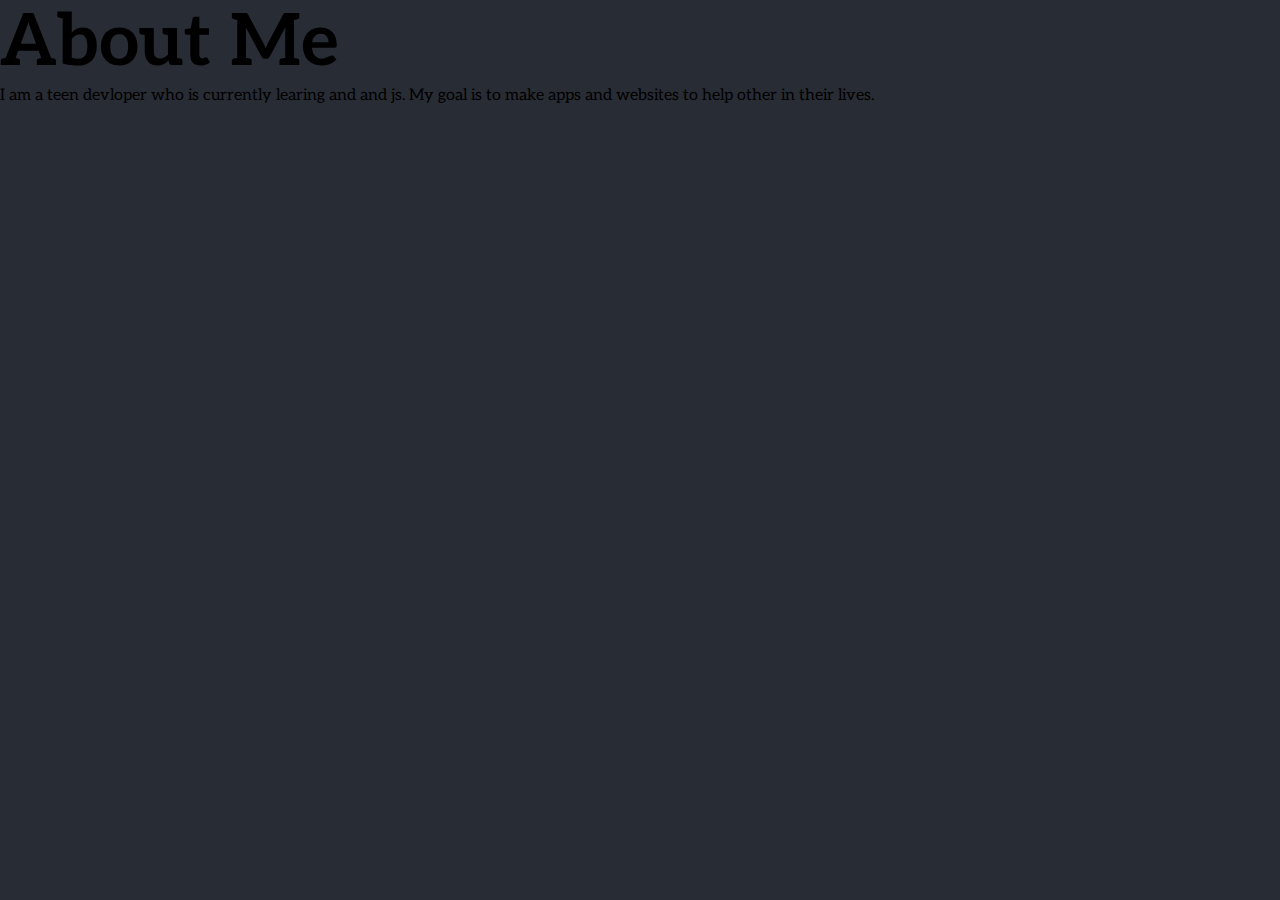
==== about.html @ 9d824f16 "about me" ====
<!DOCTYPE html>
<html lang="en">
    <head>
        <meta charset="utf-8">
        <meta name="viewport" content="width=device-width">
        <title>OTA-About</title>

        <link href="https://cdn.jsdelivr.net/npm/bootstrap@5.0.2/dist/css/bootstrap.min.css" rel="stylesheet" integrity="sha384-EVSTQN3/azprG1Anm3QDgpJLIm9Nao0Yz1ztcQTwFspd3yD65VohhpuuCOmLASjC" crossorigin="anonymous">
        <link rel="stylesheet" href="new.css"></link>

        <link rel="preconnect" href="https://fonts.gstatic.com">
        <link href="https://fonts.googleapis.com/css2?family=Questrial&display=swap" rel="stylesheet"> 

    </head>
    <body>
        <article class="text-center justify-content-center">
            <div style="width:80%;">
                <h1>About Me</h1>
                <p>I am a teen devloper who is currently learing and  and js. My goal is to make apps and websites to help other in their lives.</p>        
            </div>
      
        </article>
    </body>
</html>
---- new.css ----
@import url('https://fonts.googleapis.com/css2?family=Aleo&display=swap');
@import url('https://fonts.googleapis.com/css2?family=Roboto&display=swap');

*{
	box-sizing: border-box;
	margin:0;
	padding:0;	
}

body {
	font-family: 'Aleo';
	background-color: #282C34;
	height: 100%;
}

.btn{
	width:20rem;
	font-weight: bold;
	border-radius:13px 0px 13px 0px;
}

#btn_1{
	background:#56B6C2;
}

#btn_2{
	border-width: 0.1rem;
	border-color: #56B6C2;
	color:#56B6C2;
}

#holder{
	position: absolute;
	top:20%;
	left:5%;
}

.text{
	position: fixed;
	z-index: -1;
	color:#2D3137;
	transform: rotate(-45deg);
	top:-280%;
}



.text-center h1{
	font-size:4.5rem;
}

@media only screen and (max-width: 600px) {
	
	#holder{
		position: absolute;
		top:20%;
	}

	.text{
		position: fixed;
		z-index: -1;
		color:#2D3137;
		transform: rotate(-45deg);
		top:-100%;
	}
}
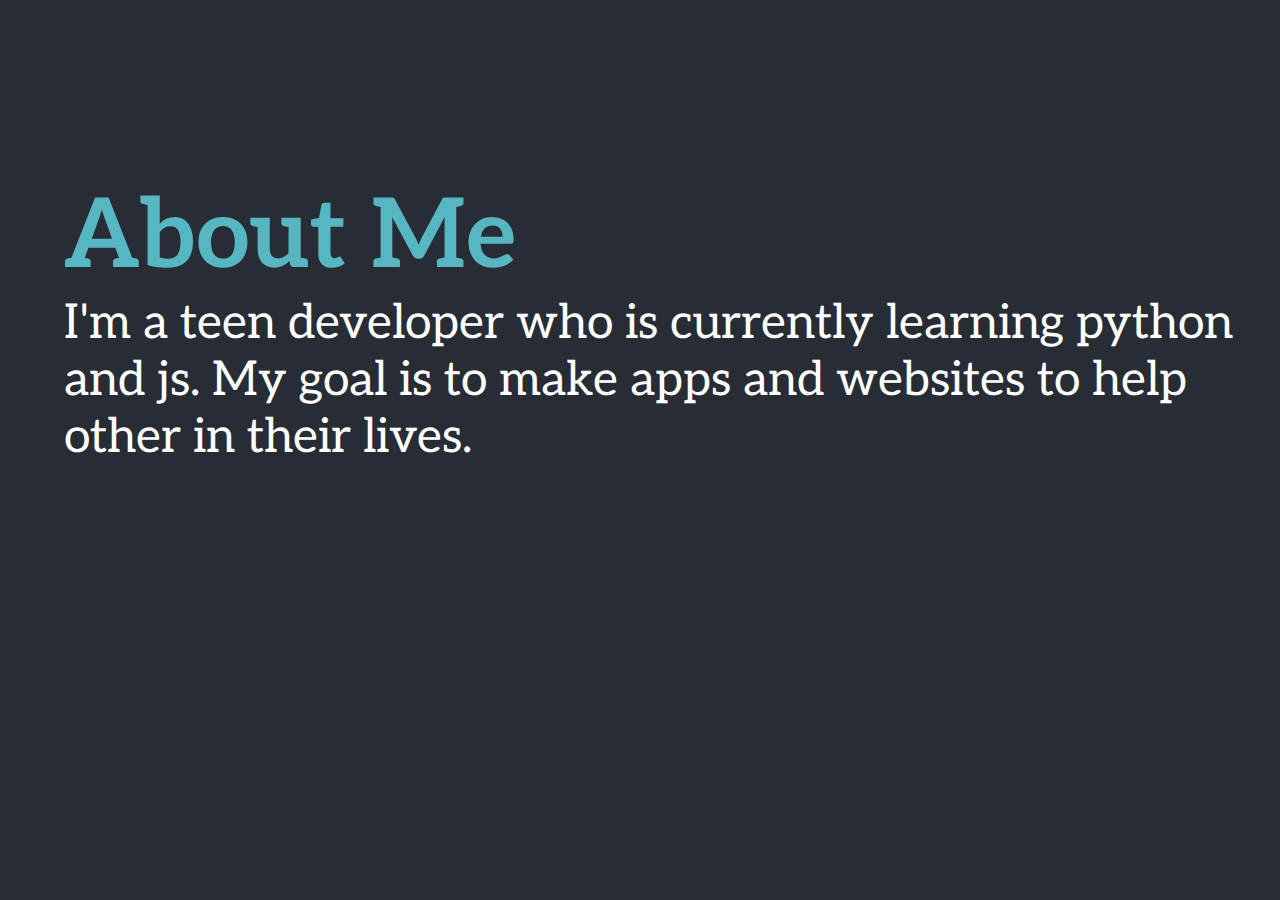
==== commit 406b428a: "about" ====
--- a/about.html
+++ b/about.html
@@ -13,12 +13,13 @@
 
     </head>
     <body>
-        <article class="text-center justify-content-center">
-            <div style="width:80%;">
-                <h1>About Me</h1>
-                <p>I am a teen devloper who is currently learing and  and js. My goal is to make apps and websites to help other in their lives.</p>        
+        
+        <article class="container text-center" id="holder">
+            <div>
+                <h1 style="font-size:6rem; color:#56B6C2;">About Me</h1>
+                <p style="font-size:3rem; color:#FFFFFF;">I'm a teen developer who is currently learning python and js. My goal is to make apps and websites to help other in their lives.</p>        
             </div>
-      
         </article>
+
     </body>
 </html>--- a/new.css
+++ b/new.css
@@ -43,10 +43,12 @@
 	top:-280%;
 }
 
-
-
-.text-center h1{
-	font-size:4.5rem;
+.text-2{
+	position: fixed;
+	z-index: -1;
+	color:#2D3137;
+	transform: rotate(-45deg);
+	top:-555%;
 }
 
 @media only screen and (max-width: 600px) {
@@ -56,11 +58,11 @@
 		top:20%;
 	}
 
-	.text{
+	.text-2{
 		position: fixed;
 		z-index: -1;
 		color:#2D3137;
 		transform: rotate(-45deg);
-		top:-100%;
+		top:-700%;
 	}
-}
+}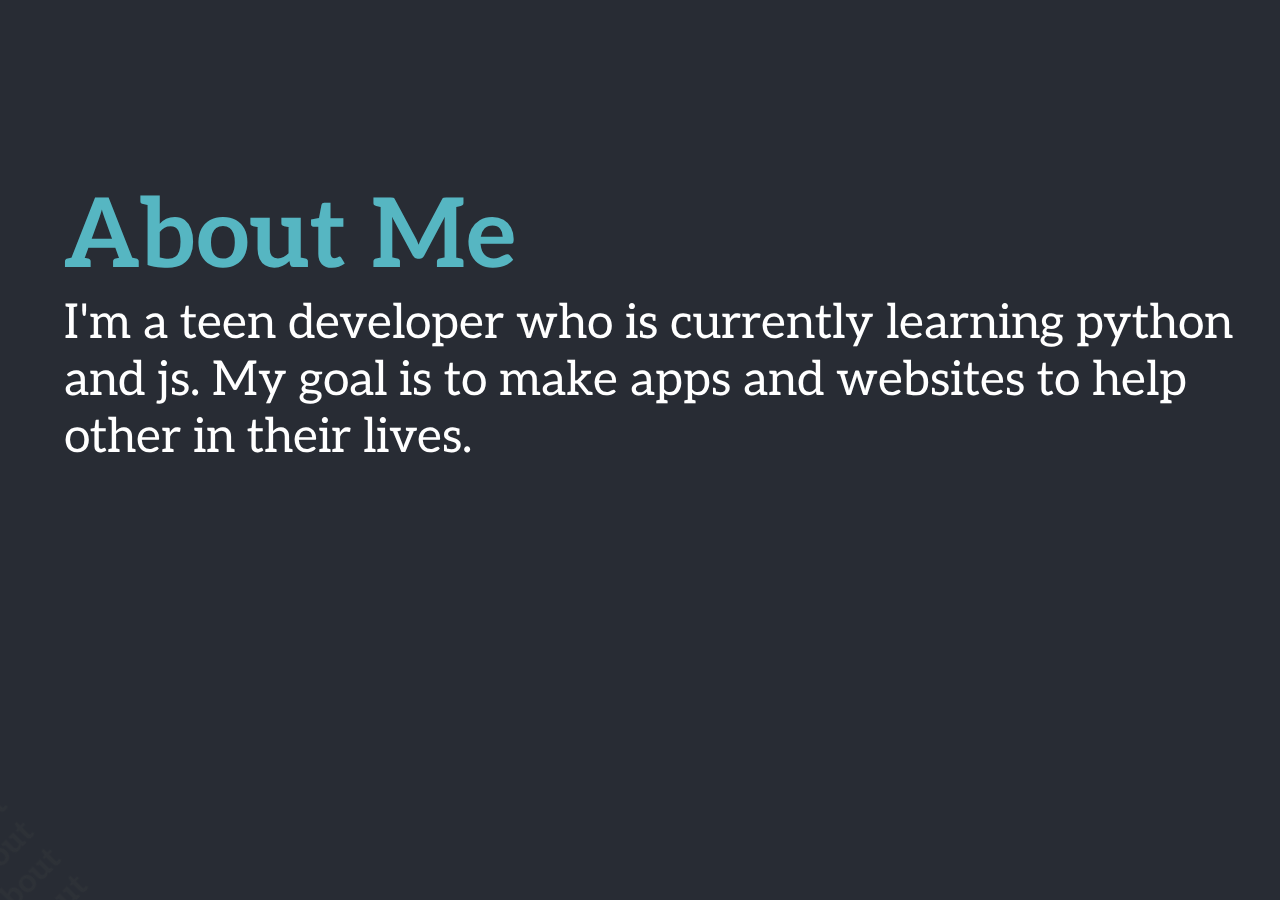
==== commit 36b05a3a: "button-about me" ====
--- a/about.html
+++ b/about.html
@@ -13,13 +13,21 @@
 
     </head>
     <body>
-        
+
+        <div style="position:relative;"> 
+            <h1 class="text" id="text"></h1>
+            <h1 class="text-2" id="text"></h1>
+        </div>
+
+        <h1 id="word"></h1>
+
         <article class="container text-center" id="holder">
             <div>
                 <h1 style="font-size:6rem; color:#56B6C2;">About Me</h1>
                 <p style="font-size:3rem; color:#FFFFFF;">I'm a teen developer who is currently learning python and js. My goal is to make apps and websites to help other in their lives.</p>        
             </div>
         </article>
-
+        
+        <script src="index.js"></script>
     </body>
 </html>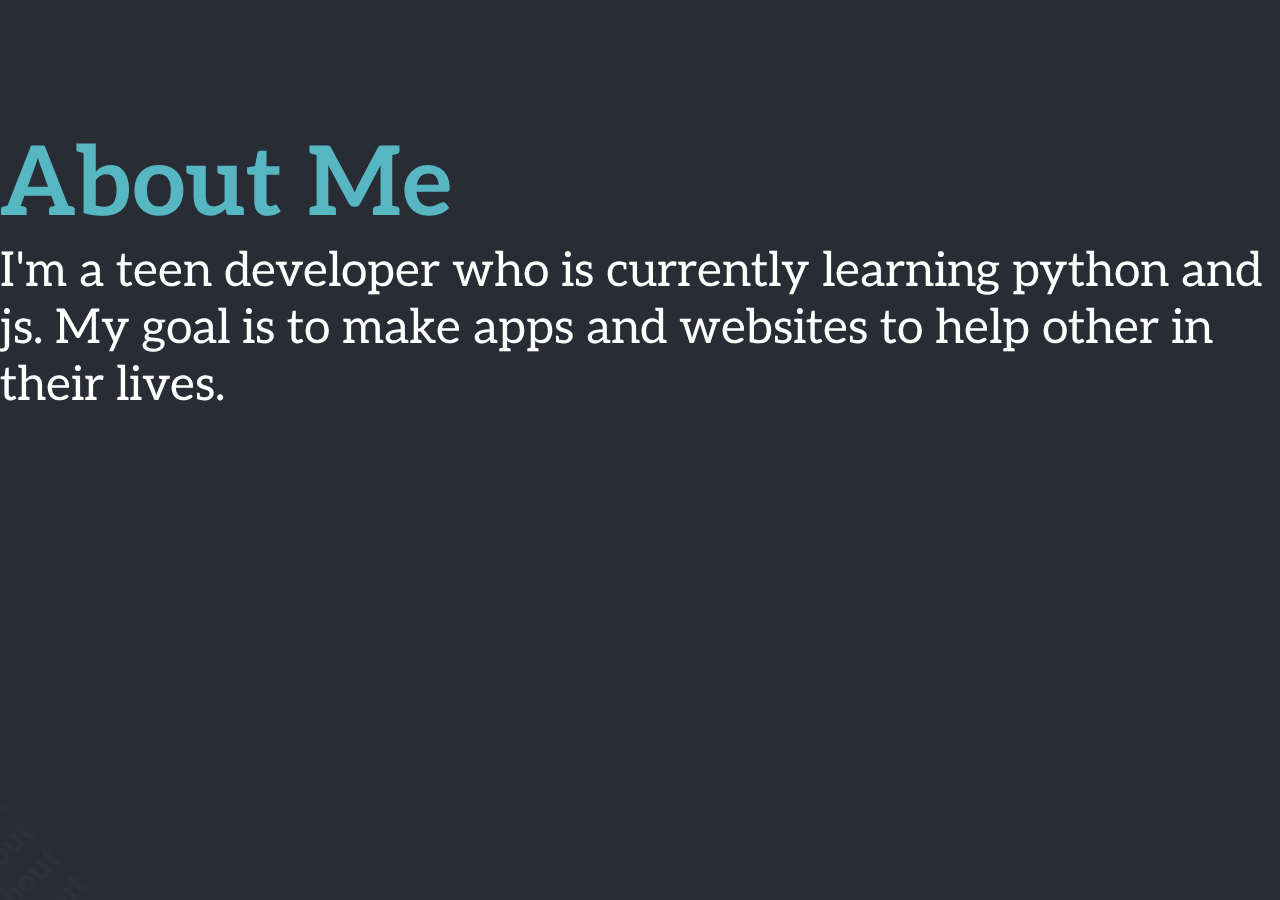
==== commit f6277a10: "web" ====
--- a/about.html
+++ b/about.html
@@ -14,12 +14,10 @@
     </head>
     <body>
 
-        <div style="position:relative;"> 
-            <h1 class="text" id="text"></h1>
-            <h1 class="text-2" id="text"></h1>
+        <div style="position:relative; width:100%;" > 
+            <h1 class="text" id="word"></h1>
+            <h1 class="text-2" id="word"></h1>
         </div>
-
-        <h1 id="word"></h1>
 
         <article class="container text-center" id="holder">
             <div>
--- a/new.css
+++ b/new.css
@@ -30,9 +30,8 @@
 }
 
 #holder{
-	position: absolute;
-	top:20%;
-	left:5%;
+	position: relative;
+	margin-top:10%;
 }
 
 .text{
@@ -53,10 +52,6 @@
 
 @media only screen and (max-width: 600px) {
 	
-	#holder{
-		position: absolute;
-		top:20%;
-	}
 
 	.text-2{
 		position: fixed;
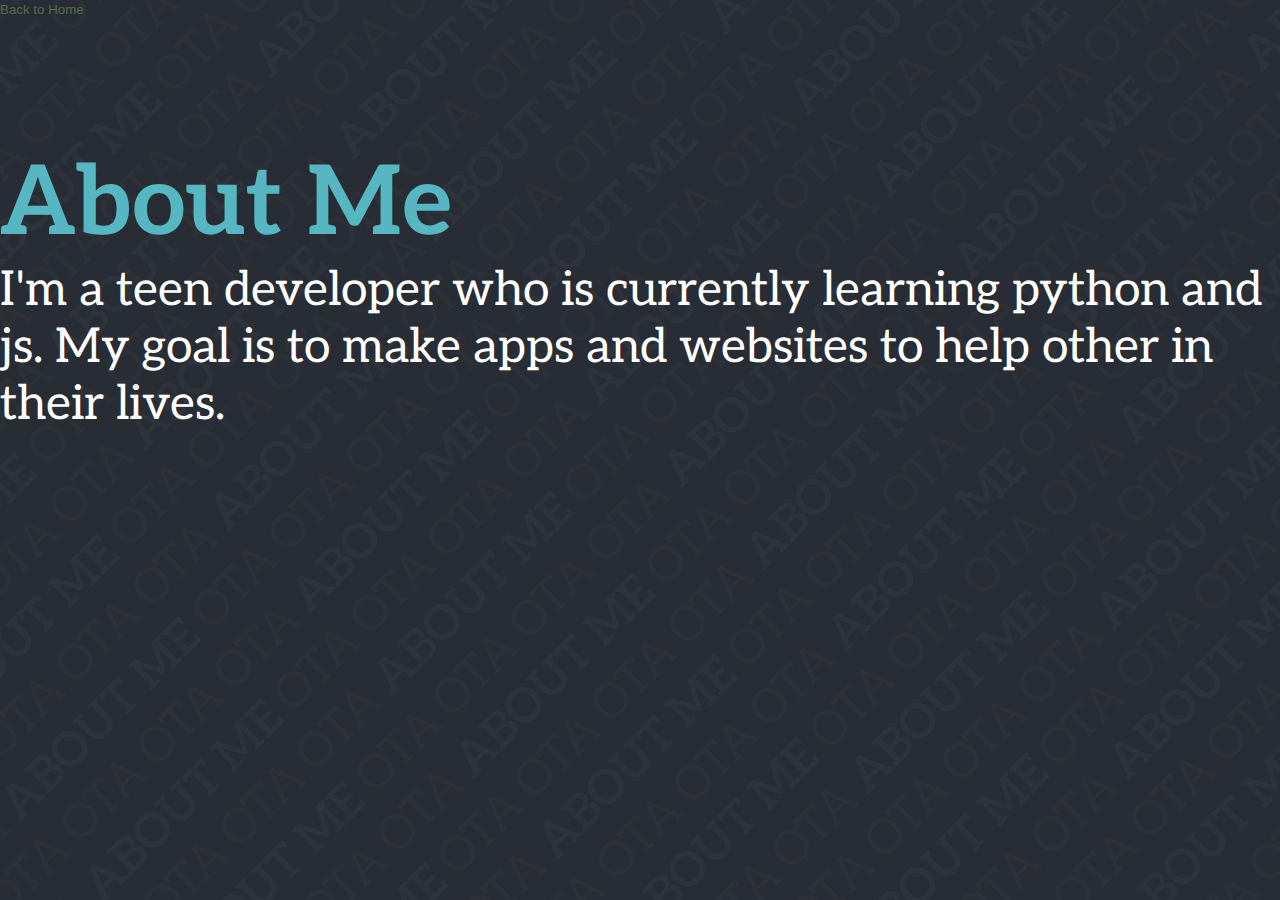
==== commit 7720a58d: "svgs" ====
--- a/about.html
+++ b/about.html
@@ -12,12 +12,8 @@
         <link href="https://fonts.googleapis.com/css2?family=Questrial&display=swap" rel="stylesheet"> 
 
     </head>
-    <body>
-
-        <div style="position:relative; width:100%;" > 
-            <h1 class="text" id="word"></h1>
-            <h1 class="text-2" id="word"></h1>
-        </div>
+    <body id="about">
+        <button id="arrow" onclick="index()" style="color:rgba(133, 172, 103, 0.5);">Back to Home</button>
 
         <article class="container text-center" id="holder">
             <div>
--- a/new.css
+++ b/new.css
@@ -11,6 +11,15 @@
 	font-family: 'Aleo';
 	background-color: #282C34;
 	height: 100%;
+}
+
+#about{
+	background-image: url(images/a.svg);
+	background-repeat: no-repeat;
+}
+
+#ota{
+	background-image: url(images/ota.svg);
 }
 
 .btn{
@@ -34,30 +43,24 @@
 	margin-top:10%;
 }
 
-.text{
-	position: fixed;
-	z-index: -1;
-	color:#2D3137;
-	transform: rotate(-45deg);
-	top:-280%;
+
+#arrow{
+
+	border: 0px;
+	background-color:rgba(0, 30, 3, 0);
+	left:10%;
 }
 
-.text-2{
-	position: fixed;
-	z-index: -1;
-	color:#2D3137;
-	transform: rotate(-45deg);
-	top:-555%;
-}
 
-@media only screen and (max-width: 600px) {
-	
+@media only screen and (max-width: 375px) {
+	#btn{
 
-	.text-2{
-		position: fixed;
-		z-index: -1;
-		color:#2D3137;
-		transform: rotate(-45deg);
-		top:-700%;
+		margin-left:20%;
 	}
-}+	#b{
+
+		margin-left:10%;
+	}
+
+}	
+
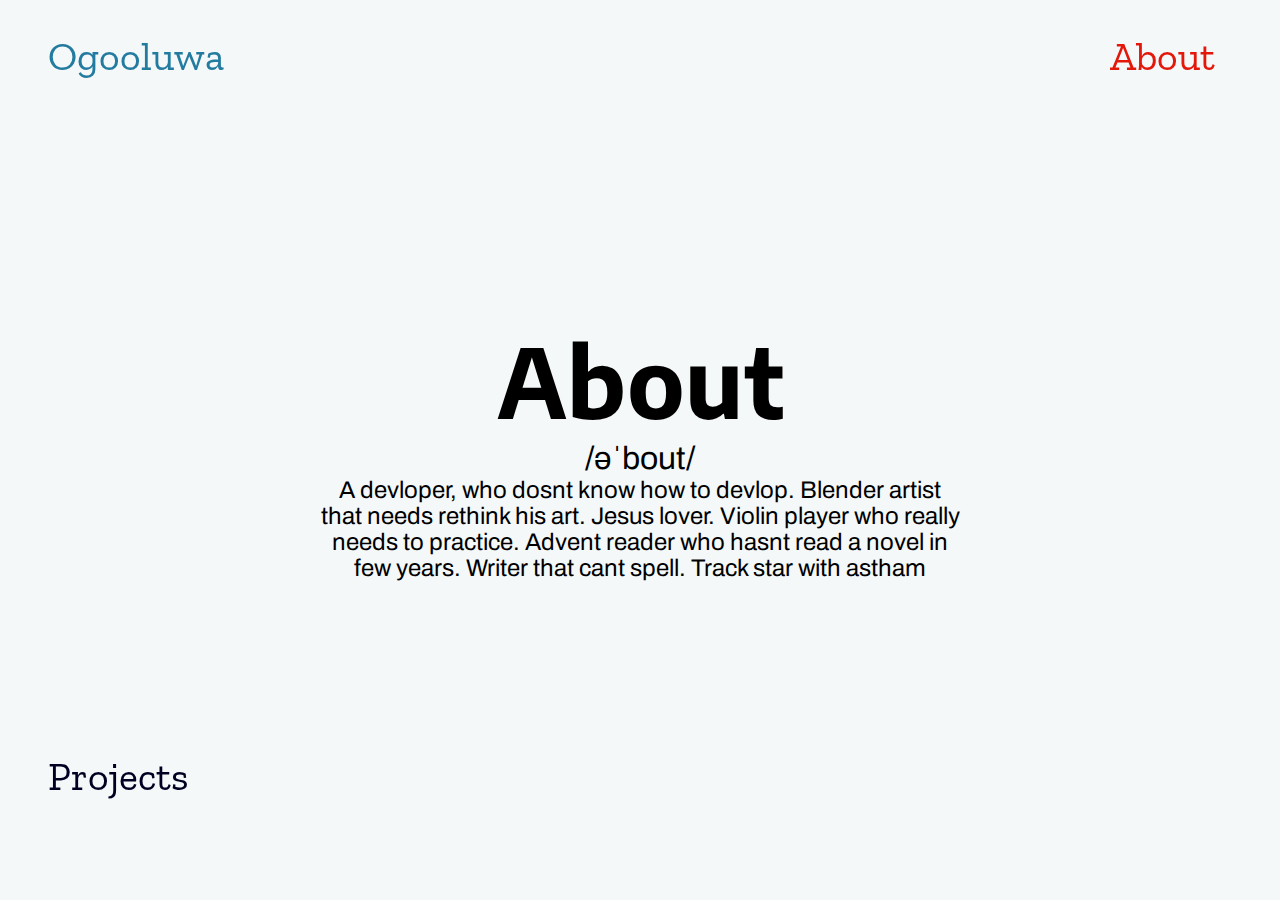
==== commit db55dbf8: "I forgot about this" ====
--- a/about.html
+++ b/about.html
@@ -1,27 +1,35 @@
 <!DOCTYPE html>
-<html lang="en">
-    <head>
-        <meta charset="utf-8">
-        <meta name="viewport" content="width=device-width">
-        <title>OTA-About</title>
+	<html>
 
-        <link href="https://cdn.jsdelivr.net/npm/bootstrap@5.0.2/dist/css/bootstrap.min.css" rel="stylesheet" integrity="sha384-EVSTQN3/azprG1Anm3QDgpJLIm9Nao0Yz1ztcQTwFspd3yD65VohhpuuCOmLASjC" crossorigin="anonymous">
-        <link rel="stylesheet" href="new.css"></link>
+		<head>
+			<meta charset="utf-8">
+			<meta name="viewport" content="width=device-width">
+			<title>OTA</title>
 
-        <link rel="preconnect" href="https://fonts.gstatic.com">
-        <link href="https://fonts.googleapis.com/css2?family=Questrial&display=swap" rel="stylesheet"> 
+			<link href="https://cdn.jsdelivr.net/npm/bootstrap@5.0.2/dist/css/bootstrap.min.css" rel="stylesheet" integrity="sha384-EVSTQN3/azprG1Anm3QDgpJLIm9Nao0Yz1ztcQTwFspd3yD65VohhpuuCOmLASjC" crossorigin="anonymous">
+			<link rel="stylesheet" href="new.css"></link>
 
-    </head>
-    <body id="about">
-        <button id="arrow" onclick="index()" style="color:rgba(133, 172, 103, 0.5);">Back to Home</button>
+			<link rel="preconnect" href="https://fonts.gstatic.com">
+			<link href="https://fonts.googleapis.com/css2?family=Questrial&display=swap" rel="stylesheet">
+		</head>
+        
+		<body>  
+      <div id="nav">
+        <a style="color: #247BA0;" href="index.html">Ogooluwa</a>
+        <a class="left" href="about.html">About</a>
+        <a class="bottom" href="projects.html">Projects</a>
+      </div>
+        
+      <div class="center">
+        <h1>About</h1>
+        <p>/əˈbout/</p>
+        <span>A devloper, who dosnt know how to devlop. Blender artist that needs rethink his art. Jesus lover. Violin player who really needs to practice. Advent reader who hasnt read a novel in few years. Writer that cant spell. Track star with astham</span>
 
-        <article class="container text-center" id="holder">
-            <div>
-                <h1 style="font-size:6rem; color:#56B6C2;">About Me</h1>
-                <p style="font-size:3rem; color:#FFFFFF;">I'm a teen developer who is currently learning python and js. My goal is to make apps and websites to help other in their lives.</p>        
-            </div>
-        </article>
-        
-        <script src="index.js"></script>
-    </body>
-</html>+      </div>
+      <div>
+      </div>
+
+  
+		</body>
+
+	</html>--- a/new.css
+++ b/new.css
@@ -1,5 +1,7 @@
-@import url('https://fonts.googleapis.com/css2?family=Aleo&display=swap');
-@import url('https://fonts.googleapis.com/css2?family=Roboto&display=swap');
+@import url('https://fonts.googleapis.com/css2?family=Zilla+Slab:wght@500&display=swap');
+@import url('https://fonts.googleapis.com/css2?family=Encode+Sans:wght@900&display=swap');
+@import url('https://fonts.googleapis.com/css2?family=Archivo&display=swap');
+@import url('https://fonts.googleapis.com/css2?family=Work+Sans:wght@700&display=swap');
 
 *{
 	box-sizing: border-box;
@@ -9,58 +11,104 @@
 
 body {
 	font-family: 'Aleo';
-	background-color: #282C34;
-	height: 100%;
+	background-color:  #F4F8F8;
+	width: 500%;
+  color:#000000;
+
 }
 
-#about{
-	background-image: url(images/a.svg);
-	background-repeat: no-repeat;
-}
-
-#ota{
-	background-image: url(images/ota.svg);
-}
-
-.btn{
-	width:20rem;
-	font-weight: bold;
-	border-radius:13px 0px 13px 0px;
-}
-
-#btn_1{
-	background:#56B6C2;
-}
-
-#btn_2{
-	border-width: 0.1rem;
-	border-color: #56B6C2;
-	color:#56B6C2;
-}
-
-#holder{
-	position: relative;
-	margin-top:10%;
+a{
+  font-family: 'Zilla Slab', serif;
+  position: fixed;
+  font-size: 2.5rem;
+  padding-left: 3rem; 
+  padding-top: 2rem;
+  text-decoration: none;
 }
 
 
-#arrow{
-
-	border: 0px;
-	background-color:rgba(0, 30, 3, 0);
-	left:10%;
+.left{
+  margin-left: 83vw;
+  color: #E3170A;
 }
 
+.bottom{
+  margin-top: 80vh;
+  color: #000022;
+}
 
-@media only screen and (max-width: 375px) {
-	#btn{
+.center{
+  position:absolute;
+  text-align: center;
+  top: 50%;
+  left: 50%;
+  transform: translate(-50%, -50%);
+}
 
-		margin-left:20%;
-	}
-	#b{
+h1{
+  font-family: 'Encode Sans', sans-serif;
+  font-size: 6rem;
+}
 
-		margin-left:10%;
-	}
+p{
+  font-family: 'Archivo', sans-serif;
+  font-size: 2rem;
+}
 
-}	
+span{
+  font-family: 'Archivo', sans-serif;
+  font-size: 1.5rem;
+  
+}
 
+header{
+  font-family: 'Work Sans', sans-serif;
+  font-size: 2rem;
+  color: #FFE066;
+}
+
+.marquee{
+  position: relative;
+  left: -5rem;
+  top: 100vh;
+  width: 100%;
+
+}
+
+.marquee header{
+  font-size: 5rem;
+  color: #E3170A;
+  text-overflow: ellipsis;
+  position: fixed;
+}
+
+.about {
+  margin-top: 100vh;
+  display: grid;
+  grid-template-columns: auto auto;
+  position: absolute;
+  margin-left:6vw;
+  grid-gap: 5rem;
+}
+
+.about img{
+  width: 90%;
+  height: auto;
+  box-shadow: 0px 4px 10px 8px rgba(0, 0, 0, 0.25);
+}
+
+.about h1{
+  font-size: 3.5rem;
+  width:65%;
+  text-align: center;
+  padding-left: 6rem;
+}
+
+.square{
+  width:5rem;
+  height:auto;
+}
+
+@keyframes opas1{
+  
+}